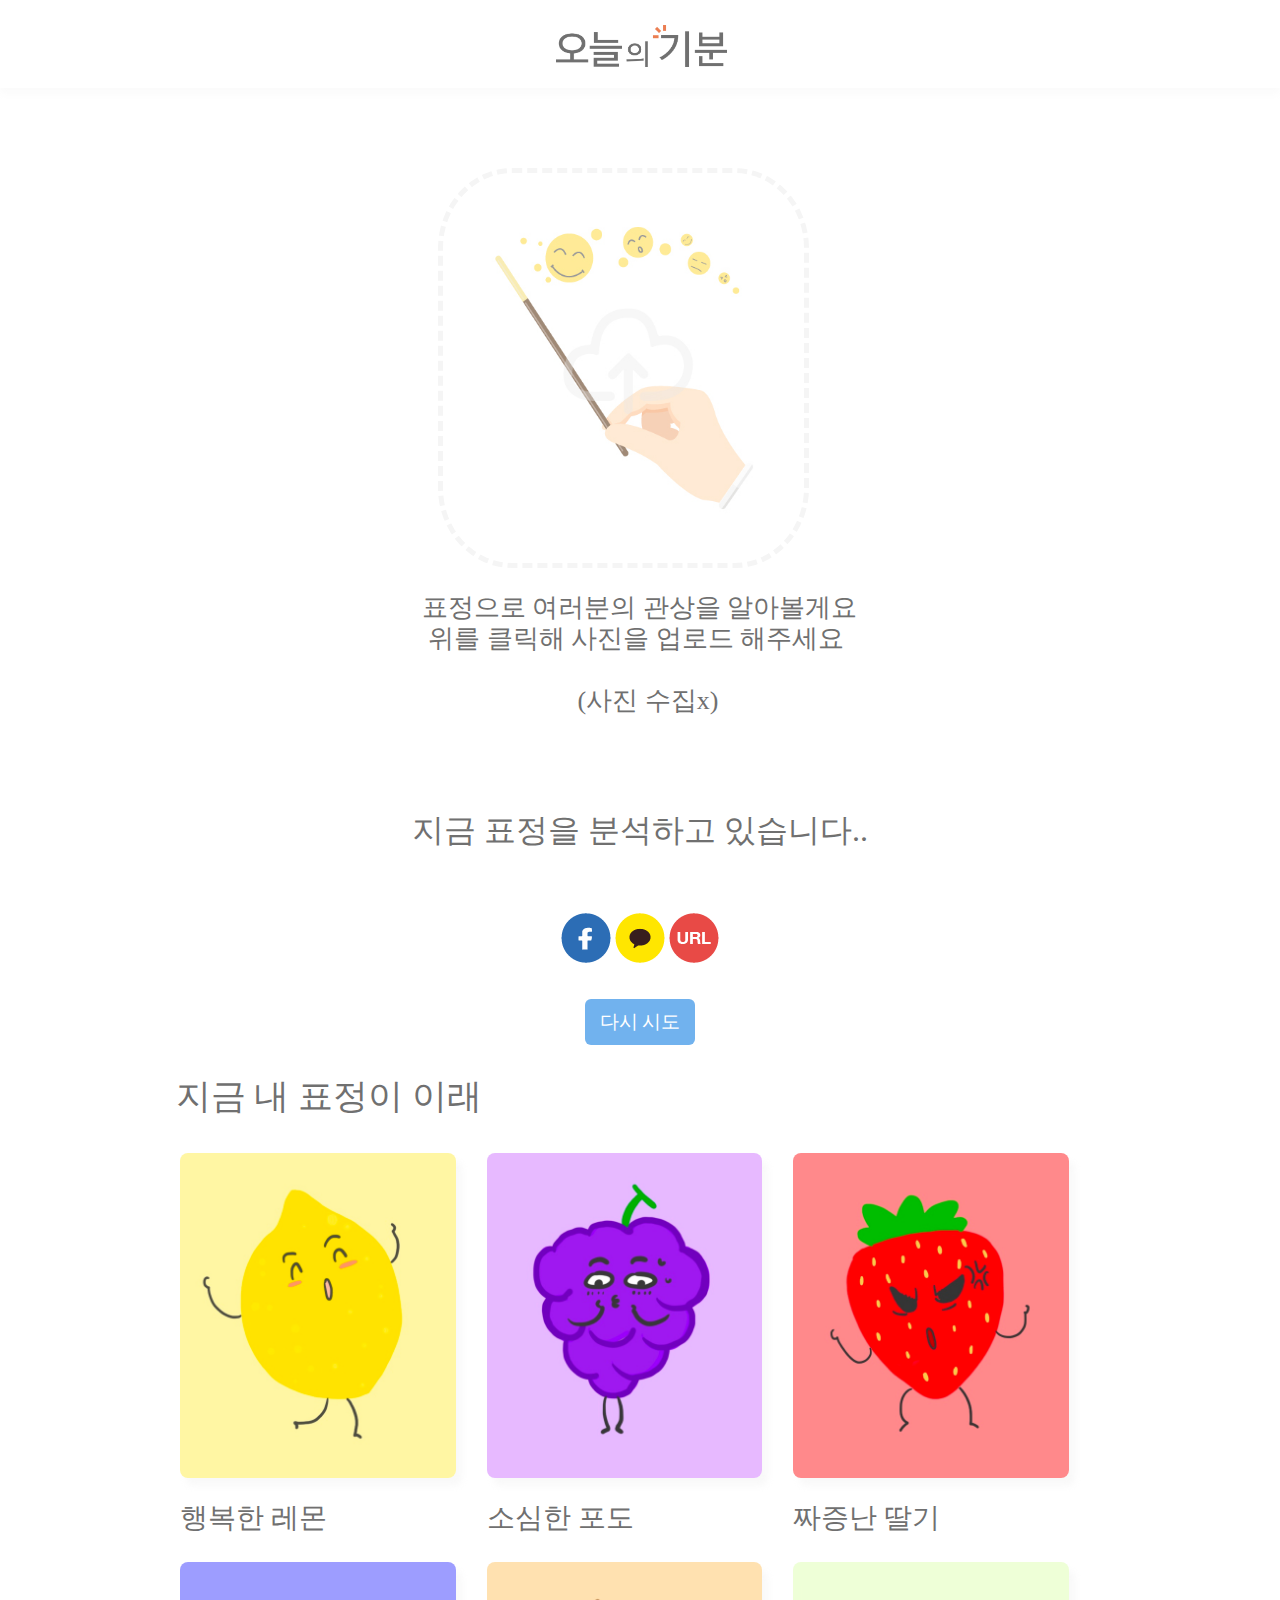
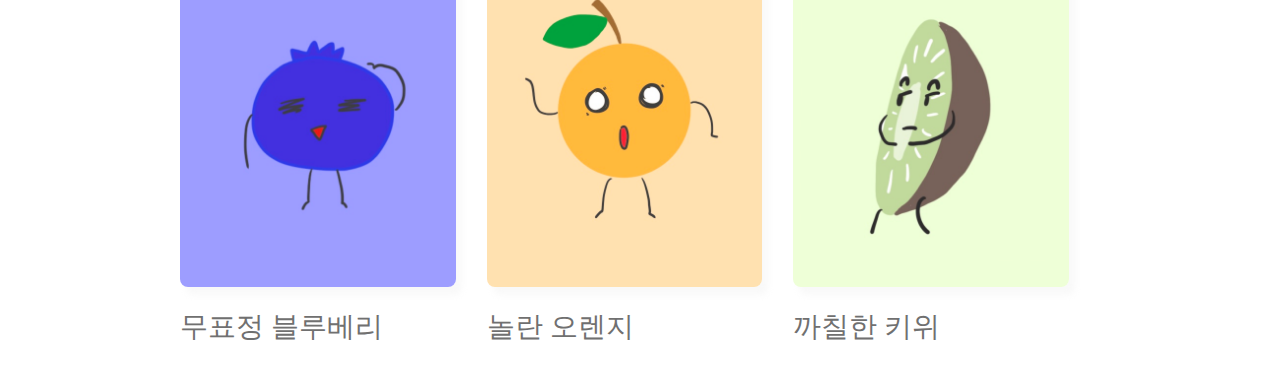
==== index.html @ 1798045b "google ads" ====
<!DOCTYPE html>
<html lang="en">
<head>
    <meta charset="UTF-8">
    <meta name="viewport" content="width=device-width, initial-scale=1.0, maximum-scale=1.0, user-scalable=no">
    <meta propery="og:type" content="website" />
    <meta property="og:title" content="표정으로 관상을 알아봐요!" />
    <meta property="og:description" content="남들에게 보여지는 나의 이미지가 궁금 하신가요? 오늘까지 무료로 테스트 할 수 있는 표정 테스트 " />
    <meta property="og:image" content="../static/img/lemon.jpg" />
    <meta property="og:url" content="https://elated-ritchie-809934.netlify.app/" />
    <meta property="og:site_name" content="표정 관상테스트" />
    <meta http-equiv="X-UA-Compatible" content="ie=edge" />
    <link rel="icon" href="../static/img/lemon.jpg" />
    <link rel="apple-touch-icon" href="../static/img/lemon.jpg" />
    <link rel="short icon" type="image/x-icon" href="../static/img/lemon.jpg" />
    <title>오늘의 기분</title>
    <link rel="stylesheet" href="../static/css/style.css">
    <script src="https://kit.fontawesome.com/f1def33959.js" crossorigin="anonymous"></script>
    <script src="//developers.kakao.com/sdk/js/kakao.min.js"></script>
    <script data-ad-client="ca-pub-9594488126161061" async src="https://pagead2.googlesyndication.com/pagead/js/adsbygoogle.js"></script>

</head>
<body>
    <header>
       <div class="inner">
           <div class="header-container">
            <div class="header-logo"><a href="/"><img src="../static/img/logo.png" alt="logo" class="logo"></a></div> 
    </header>

    <section>
        <div class="inner">
        <div class="face-upload">
            <div class="face-upload-wrap">
            <input id="input-image" type="file" onchange = "readURL(this)" accept="image/png, image/jpeg"/>
             <img class = "upload-hand-image" src="../static/img/hand.jpg" alt="image" onclick="document.querySelector('#input-image').click()">
             <div class="face-text">표정으로 여러분의 관상을 알아볼게요<br>&nbsp;위를 클릭해 사진을 업로드 해주세요 <br><br>&emsp;&emsp;&emsp;&emsp;&emsp;&emsp;(사진 수집x)</div>
            </div>
            <img id="face-image"class="blah" src="#" alt="">
        </div>
        <div id="loading">
            <span class="loading-message">지금 표정을 분석하고 있습니다..</span>
        </div>
        <div class="image-result">
        <div class="push-result"></div>
        <div id="label-container"></div>
        <div class="share-container">
        <a href="javascript:void(0);" id="share-facebook" ><img src="../static/img/facebook.png" alt="facebook"></a>
        <a href="javascript:void(0);" id="share-kakao"><img src="../static/img/kakao.png" alt="kakao"></a>
        <a href="javascript:void(0);" id="share-url"><img src="../static/img/url.png" alt="url"></a>
        </div>
        <div class="reload-btn">
        <button class="reload" onclick="location.replace('index.html')"> 다시 시도</button>
        </div>
        </div>
        </div>
    </section>
   
    <section>
        <div class="inner">
            <div class="content-container">
                <div class="content-title">지금 내 표정이 이래</div>
                <div class="content-list">
                    <ul class="emotion-list">
                        <li class="emotion-card">
                            <a href="../emotion_happy.html">
                            <div class="emotion-image"><img src="../static/img/lemon.jpg" alt="happy"></div>
                            <div class="emotion-desc">행복한 레몬</div>
                            </a>
                            <li class="emotion-card">
                                <a href="../emotion_timid.html">
                                <div class="emotion-image"><img src="../static/img/grape.jpg" alt=""></div>
                                <div class="emotion-desc">소심한 포도</div>
                                </a>
                            </li>
                            <li class="emotion-card">
                                <a href="../emotion_anger.html">
                                <div class="emotion-image"><img src="../static/img/strawberry.jpg" alt=""></div>
                                <div class="emotion-desc">짜증난 딸기</div>
                                </a>
                            </li>
                            <li class="emotion-card">
                                <a href="../emotion_sadness.html">
                                <div class="emotion-image"><img src="../static/img/blueberry.jpg" alt=""></div>
                                <div class="emotion-desc">무표정 블루베리</div>
                                </a>
                            </li>
                            <li class="emotion-card">
                                <a href="../emotion_surprise.html">
                                <div class="emotion-image"><img src="../static/img/orange.jpg" alt=""></div>
                                <div class="emotion-desc">놀란 오렌지</div>
                                </a>
                            </li>
                            <li class="emotion-card">
                                <a href="../emotion_disgust.html">
                                <div class="emotion-image"><img src="../static/img/kiwi.jpg" alt=""></div>
                                <div class="emotion-desc">까칠한 키위</div>
                                </a>
                            </li>
                        </li>
                    </ul>
                </div>
            </div>
        </div>
    </section>

    <script src="https://code.jquery.com/jquery-3.5.1.slim.min.js" integrity="sha256-4+XzXVhsDmqanXGHaHvgh1gMQKX40OUvDEBTu8JcmNs=" crossorigin="anonymous"></script>
    <script>
        $('#loading').hide();
        $('.image-result').hide();
        function readURL(input) {
            if (input.files && input.files[0]) {
            let reader = new FileReader();
            reader.onload = function (e) {
            $('.face-upload-wrap').hide();
            $('.blah').attr('src', e.target.result);
            $('#loading').show();
            console.log(input.files[0])
            };
            reader.readAsDataURL(input.files[0]);
            init().then(function() {
                predict(); 
                $('#loading').hide();
                $('.image-result').show();
            });
            }
            }

    </script>
    <script>
    Kakao.init('bf0f1e48c0bc08ac27bffb8adca92d11'); 

    const shareKakao = document.querySelector('#share-kakao');

    shareKakao.addEventListener('click',function(e) {
        e.preventDefault();

        Kakao.Link.sendCustom({
            templateId: 49196
        });
    });
    
    const shareFacebook = document.querySelector('#share-facebook');

    shareFacebook.addEventListener('click',function() {
        window.open('http://www.facebook.com/sharer.php?u=https://elated-ritchie-809934.netlify.app/');
    });
 
    const shareUrl = document.querySelector('#share-url');


    shareUrl.addEventListener('click', function() {
        let url ="https://elated-ritchie-809934.netlify.app/";
        let textarea = document.createElement("textarea");
        document.body.appendChild(textarea);
        textarea.value = url;
        textarea.select();
        document.execCommand("copy");
        document.body.removeChild(textarea);
        alert("주소가 복사 되었습니다")
    
    });
    
  </script>
    <script src="https://cdn.jsdelivr.net/npm/@tensorflow/tfjs@1.3.1/dist/tf.min.js"></script>
    <script src="https://cdn.jsdelivr.net/npm/@teachablemachine/image@0.8/dist/teachablemachine-image.min.js"></script>
    <script src="../js/emotion.js"></script>
</body>
</html>
---- static/css/style.css ----
@font-face {
    font-family: 'InfinitySans-RegularA1';
    src: url('https://cdn.jsdelivr.net/gh/projectnoonnu/noonfonts_20-04@2.1/InfinitySans-RegularA1.woff') format('woff');
    font-weight: normal;
    font-style: normal;
}

@font-face {
    font-family: 'InfinitySans-BoldA1';
    src: url('https://cdn.jsdelivr.net/gh/projectnoonnu/noonfonts_20-04@2.1/InfinitySans-BoldA1.woff') format('woff');
    font-weight: normal;
    font-style: normal;
}

* {box-sizing: border-box;}
body {margin: 0 auto; font-family: AppleSDGothicNeo;}
a {all:unset;}
a:link {text-decoration: none;}
a:active {text-decoration: none;}
a:visited {text-decoration: none; color: #707070;}
a:hover{text-decoration: none; cursor: pointer;}
ul {margin: 0; padding: 0;}
li{list-style: none;}
button:hover{cursor: pointer;}
section{position: relative;}

header {
    width: 100%;
    height: 88px;
    margin: 0;
    box-shadow: 0 6px 6px 0 rgba(230, 230, 230, 0.16);
    
}

.inner {
    width: 100%;
    height: 100%;
    margin: 0 auto;
    overflow: hidden;

}

nav {
    display: flex;

}

.burger {
    display: none;
    cursor: pointer;
    width: 100%;

}

.burger div {
    width: 50px;
    height: 3px;
    background-color: rgb(192, 192, 192);
    margin: 0px 0px 10px 0px;
    top: 3.5rem;
    left: 1rem;
    position: relative;
    transition: all 0.3s ease;
  }

.header-container {
    width: 100%;
    height: 100%; 
    margin: 0;
    display: flex;
    
}
.header-logo {margin: 25px 0 21px 43%;}

.logo {
  width: 171px;
  height: 42px;
}

.header-list {width: 100%;}

.header-list ul {
    width: 21%;
    height: 100%;
    margin:42px 0 29px 21.8%;
    display: flex;
    justify-content: space-between;
    position: absolute;
}



section {width: 100%;}

.face-upload {
    margin-top: 2px;
    width: 100%;
    height: 77vh;
    position: relative;
    margin: 0 auto;
    overflow: hidden;
}
.face-image{transition: 0.2s;}

.face-image:hover {transform:scale(1.02) translate(0, -5px);}

.blah {
    position: relative;
    left: 23.5%;
    top:10%
}

.upload-hand-image {
    width: 100%;
    
}



#face-image {
    width: 50%;
}

.face-text {
    font-family: 'InfinitySans-RegularA1';
    font-size: 26px;
    font-weight: normal;
    font-stretch: normal;
    font-style: normal;
    line-height: 1.19;
    letter-spacing: normal;
    color: #707070;
    position: absolute;
    bottom: 4rem;
    left:24rem;

}   
.upload-hand-image {
    width: 371px;
    height: 400px;
    top:80px;
    left:400px;
    position: absolute;
    cursor: pointer;
    border: 5px dashed rgb(245, 245, 245);
    border-radius: 20%;
    padding: 3rem;

}





#input-image {
    position: absolute;
     width: 1px; 
     height: 1px; 
     padding: 0; 
     margin: -1px; 
     overflow: hidden; 
     clip:rect(0,0,0,0); 
     border: 0;
    
}

.share-container {
    width: 100%;
    text-align: center;
    margin: 2rem auto;
}

.image-result {
    position: relative;
    width: 70%;
    margin: 0 auto;

}

#label-container > div {
    display: flex;
    
}

#loading {
    margin-top: 30px;
    text-align: center;
}

.loading-message {
        font-family: 'InfinitySans-RegularA1';
        font-size: 2rem;
        font-weight: normal;
        font-stretch: normal;
        font-style: normal;
        line-height: 1.19;
        letter-spacing: normal;
        color: #707070;
        position: relative;
}
.content-container {width: 100%; margin-top: 30px;}




.content-title {
    width: 100%;
    height: 43px;
    font-family: 'InfinitySans-BoldA1';
    font-size: 35px;
    font-weight: normal;
    font-stretch: normal;
    font-style: normal;
    line-height: 1.23;
    letter-spacing: normal;
    text-align: left;
    color: #707070;
    margin-left: 138px;
      }

.content-list {
    margin-top: 35px;
    width: 100%;
    position: relative;
   
}

.emotion-list {
    display: flex;
    justify-content: center;
    align-content: flex-start;
    flex-direction: row;
    flex-wrap: wrap;
}

.emotion-card {margin: 0 31px 28px 0; transition: 0.4s;}

.emotion-card:hover {
        transform: translate(-2px, -2px);
        box-shadow: 0 8px 8px 0 rgba(250, 230, 230, 0.16);
}


.emotion-image > img {
    max-width: 278px;
    height: auto;
    border-radius: 8px;
    box-shadow: 6px 8px 6px 0 rgba(216, 216, 216, 0.16);
}

.emotion-desc {
    width: 100%;
    height: 33px;
    font-family: 'InfinitySans-RegularA1';
    font-size: 28px;
    font-weight: normal;
    font-stretch: normal;
    font-style: normal;
    line-height: 1.18;
    letter-spacing: normal;
    text-align: left;
    color: #707070;
    margin-top: 19px;
}



.margin-top {
    margin-top: 2rem;
}

.title-container {
    width: 100%;
    height: 100%;
    position: relative;
    margin-top: 68px;
}


.emotion-content-image {
    width: 100%;
    margin: 2rem auto;
    text-align: center;
}

.emotion-content-image > img {
    width: 100%;
    margin: 0 auto;
    max-width: 427px;
    height: auto;
    border-radius: 2rem;
}

.emotion-container {
    width: 100%;
    margin: 0 auto
}

.emotion-title {
  width: 100%;
  height: 100%;
  font-family: 'InfinitySans-BoldA1';
  font-size: 40px;
  font-weight: normal;
  font-stretch: normal;
  font-style: normal;
  line-height: 1.23;
  letter-spacing: normal;
  text-align: center;
  color: #1f0808;
}


.emotion-image > img {
    max-width: 587px;
    max-height: 325px;

}


.emotion-hash {
  width: 100%;
  height: 24px;
  font-family: 'InfinitySans-RegularA1';
  font-size: 1.5rem;
  font-weight: normal;
  font-stretch: normal;
  font-style: normal;
  line-height: 1.2;
  letter-spacing: normal;
  text-align: center;
  color: #3b3232;
}

.emotion-content {
  width: 70%;
  font-family: 'InfinitySans-RegularA1';
  font-size: 1.3rem;
  font-weight: normal;
  font-stretch: normal;
  font-style: normal;
  line-height: 1.2;
  letter-spacing: normal;
  text-align: center;
  color: #a5a5a5;
  margin:2rem auto;
}

.next, .prev {
    border: none;
    background-color: #fff;
    
}

.calender-container {
    margin-top: 10%;
    height: 100%;
    border-radius: 10px;
    padding: 10px;

    
}



.feeling-container {
    margin-top: 3rem;
}

.feeling-title {
    font-family: 'InfinitySans-BoldA1';
    font-weight: normal;
    font-size: 1.3rem;
    margin-bottom: 0.5rem;
    color:#585858;
}

.push-result {
    width: 100%;
    margin-top: 2rem;
}

.push-result > :nth-child(1) {
    width: 100%;
    text-align: center;
    font-family: 'InfinitySans-BoldA1';
    font-size: 2rem;
    font-weight: normal;
}

.push-result > :nth-child(2) {
    width: 100%;
    text-align: center;
    margin-top: 0.5rem;
    font-family: 'InfinitySans-RegularA1';
    font-size: 1.2rem;
    font-weight: normal;
    color: rgb(167, 167, 167);
}

.push-result > :nth-child(3) {
    width: 60%;
    margin: 0 auto;
    text-align: center;
    margin-top: 1rem;
    font-family: 'InfinitySans-RegularA1';
    font-size: 0.9rem;
    font-weight: normal;
    color: rgb(71, 71, 71);
}




#label-container {
    width: 100%;
    margin: 2rem;
    overflow: hidden;
}

.bar-container {
    height: 2.7rem;
}

.feeling-label {
    margin-top: 0.5rem;
    font-family: 'InfinitySans-BoldA1';
    font-size: 1.05rem;
    font-weight: normal;
   
   
}

.feel-list {
    margin-top: 1rem;
    position: relative;
    width: 80%;
    left: 5rem;
    margin: 0 auto;
    
}
.기쁨-bar {
  position: absolute;
  top: 0;
  left: 0;
  height: 2rem;
  border-radius: 5px;
  background-color: #FAFF5C;
}

.까칠-bar {
    position: absolute;
    top: 0;
    left: 0;
    height: 2rem;
    border-radius: 5px;
    background-color: #99FF85;
  }

  .놀람-bar {
    position: absolute;
    top: 0;
    left: 0;
    height: 2rem;
    border-radius: 3px;
    background-color: #FF99FF;
  }

  .분노-bar {
    position: absolute;
    top: 0;
    left: 0;
    height: 2rem;
    border-radius: 3px;
    background-color: #FF7070;
  }

  .소심-bar {
    position: absolute;
    top: 0;
    left: 0;
    height: 2rem;
    border-radius: 3px;
    background-color: #9785FF;
  }

  .슬픔-bar {
    position: absolute;
    top: 0;
    left: 0;
    height: 2rem;
    border-radius: 3px;
    background-color: #5C9AFF;
  }


.기쁨-box {
    position: absolute;
    top: 0;
    left: 3rem;
    height: 2rem;
    border-radius: 5px;
    width: 60%;
    background-color:#fdffb6
}

.까칠-box {
    position: absolute;
    top: 0;
    left: 3rem;
    height: 2rem;
    border-radius: 5px;
    width: 60%;
    background-color:#caffbf
}

.놀람-box {
    position: absolute;
    top: 0;
    left: 3rem;
    height: 2rem;
    border-radius: 5px;
    width: 60%;
    background-color:#ffc6ff
}

.분노-box {
    position: absolute;
    top: 0;
    left: 3rem;
    height: 2rem;
    border-radius: 5px;
    width: 60%;
    background-color:#ffadad
}

.소심-box {
    position: absolute;
    top: 0;
    left: 3rem;
    height: 2rem;
    border-radius: 5px;
    width: 60%;
    background-color:#bdb2ff
}

.슬픔-box {
    position: absolute;
    top: 0;
    left: 3rem;
    height: 2rem;
    border-radius: 5px;
    width: 60%;
    background-color:#a0c4ff
}

.percent-text {
    margin: 0;
    position: relative;
    top: 0.5rem;
    left: 0.25rem;
    font-family: 'InfinitySans-BoldA1';
    font-size: 1rem;
    font-weight:normal;
    color: rgb(41, 41, 41);
    

}

.reload-btn {
    width: 100%;
    display: flex;
    justify-content: center;
}

.reload {
    background-color: #71b2ee;
    padding:10px 15px;
    border-radius: 6px;
    border:none;
    font-family: 'InfinitySans-BoldA1';
    font-size: 1.2rem;
    font-weight: normal;
    color: rgb(255, 255, 255);

    
}

@media only screen and (min-width: 1205px) {
    .inner {
        width: 1205px;
    }
    .info-container{
        width: 427px;
    }
}

@media only screen and (max-width: 1205px) {
    .info-container{
        width: 427px;
    }
}


  @media only screen and (max-width: 980px) {
    .header-list ul {
        width: 21%;
        height: 100%;
        margin:42px 100px 29px 15%;
        display: flex;
        justify-content: space-between;
        position: absolute;
    }
    .info-container{
        width: 427px;
    }
  }
  @media only screen and (max-width: 480px) {
    body {overflow-x: hidden;}

    header {
        width: 100%;
        height: auto;
        margin: 0;
    }

    
    
    ul {
        display: none;
    }

    .header-container {
        width: 100%;
        height: auto;
        margin: 0;
        display: flex;
        
    }

    .header-logo {margin: 1em 0 1em 33.5%;}


    .logo {
        width: 8rem;
        height: auto;
      }


    .face-upload {
        width: 100%;
        height: auto;
        position: relative;
        margin: 0 auto;
    
    }

    .face-upload-wrap {
        position: relative;
        height: 100%;
 
    }

    .upload-hand-image {
        position: relative;
        width: 17rem;
        border: 4px dashed rgb(245, 245, 245);
        border-radius: 20%;
        padding: 1rem;
        height: auto;
        left: 15%;
        top: 2rem;
    }

    .face-text {
        font-size: 1.1rem;
        font-weight: normal;
        font-stretch: normal;
        font-style: normal;
        line-height: 1.19;
        letter-spacing: normal;
        color: #707070;
        position: relative;
        width: 100%;
        margin-top: 7rem;
        left: 14%;
        
    
    }   

    #loading {
        margin-top: 0;
    }

    .loading-message {
        font-size: 1.2rem;
    }

    .push-result > :nth-child(1) {
        font-size: 2rem;
    }

    .push-result > :nth-child(2) {
        font-size: 1.5rem;
    }

    .push-result > :nth-child(3) {
        font-size: 0.9rem;
        width: 90%;
    }

    

    .feeling-label {
        font-size: 1.1rem;
    }

    .feel-list {
        position: relative;
        width: 100%;
        height: auto;
        left: 8%;
        margin: 0 auto;

    }
    .reload-btn {
        margin-top: 1rem;
    }
    .image-result {
        width: 90%;
        height: auto;

    }

    .content-container {
        width: 100%; 
        height: auto;
        position: relative;
        
    }


    .content-title {
        width: 100%;
        height: 43px;
        font-size: 1.5rem;
        font-stretch: normal;
        font-style: normal;
        line-height: 1.23;
        letter-spacing: normal;
        text-align: left;
        color: #707070;
        margin-left: 7%;

        }

    #label-container {
        margin: 1rem 0 0 0;
        width: 100%;
        height: auto;
        

    }
        .기쁨-bar {
            height: 2rem;
          }
          
          .까칠-bar {
              height: 2rem;
            }
          
            .놀람-bar {
              height: 2rem;

            }
          
            .분노-bar {
              height: 2rem;
            }
          
            .소심-bar {
              height: 2rem;
            }
          
            .슬픔-bar {
              height: 2rem;
            }
          
          
          .기쁨-box {
              height: 2rem;
          }
          
          .까칠-box {
              height: 2rem;
          }
          
          .놀람-box {
              height: 2rem;
          }
          
          .분노-box {
              height: 2rem;
          }
          
          .소심-box {
              height: 2rem;
          }
          
          .슬픔-box {
              height: 2rem;
          }    
    
        .content-list {
            margin-left: 0.5rem;
            margin-top: 0;
            width: 100%;
            height: auto;
            position: relative;
           
        }    

        .emotion-card {margin:0 1rem 0 0; transition: 0.4s;}
        

        .emotion-image > img {
            max-width: 10rem;
            height: auto;
            border-radius: 8px;
            box-shadow: 6px 8px 6px 0 rgba(216, 216, 216, 0.16);
        }

        .emotion-desc {
            width: 100%;
            height: auto;
            font-size: 1.1rem;
            font-stretch: normal;
            font-style: normal;
            line-height: 1.18;
            letter-spacing: normal;
            text-align: left;
            color: #707070;
            margin-top: 0;
            margin-bottom: 1rem;
        }
        
        #backtotop {
            display: none;
        }
         

        .header-list > ul {
            margin: 0;
            position: absolute;
            top: 4rem;
            height: 100%;
            background-color: #fff;
            box-shadow :0px 10px 10px 0px #f0f0f0;
            width: 100%;
            display: flex;
            justify-content: flex-start;
            flex-direction: column;
            z-index: 2;
            
        }


        .nav-links {
            position:absolute;
            transform: translateX(100%);

        }

        .nav-links li {
            opacity: 0;
            margin-top: 2rem;
          }

        .nav-links li a {
            font-size: 1.1rem;
            margin-bottom: 2rem;
            
        }

        .nav-links li a:after {
            content: "";
            display: block;
            width: 5rem;
            border-bottom: 1px solid #a09f9f;
            margin: 3px 0px;
        }
        
        .burger {
            display: block;
            width: 100%;
            margin: 8px 3rem 0 30%;

          }

        .burger div {
            width: 25px;
            height: 3px;
            background-color: rgb(192, 192, 192);
            margin: 0px 0px 5px 0px;
            top: 1rem;
            position: relative; 
            transition: all 0.3s ease;
          }
        
        .nav-active {
            transform: translateX(0%);
          }

          @keyframes navLinkFade {
            from {
              opacity: 0;
              transform: translateX(5px);
            }
            to {
              opacity: 1;
              transform: translateX(0);
            }
          }



/*calender*/
 
 .calender-container {
     margin-top: 2rem;
     width: 95%;
     margin: 0 auto;
 }


 .date-day {
    width: 20rem;
    height: auto;
 }
 .cdr-date {
     font-size: 7rem;
 }
.cdr-day {
    font-size: 2rem;
}
.feeling-title {
    font-size: 2rem;
}
.feeling-container {
    margin-top: 1rem;
}
.input-box {
    width: 90%;
    height: auto;
    padding: 5px;
    font-size: 1.5rem;
    
}
.calender-box {
    width: 100%;
    height: 30rem;
    margin: 0 auto;
   
}
.input-data {
    font-size: 1.5rem;
    padding: 5px;
    border-radius: 5px;
    margin-top: 1rem;
    
}
.feeling-input, .calender-box {
    margin-top: 1rem;
}

.cdr-year, .cdr-month, .cdr-btn {
    font-size: 1.5rem;
}
.cdr-table > thead,.day {
    font-size: 1.5rem;
}
.cdr-table {
    margin-top: 1rem;
}

/*register, login*/

.info-container {
    width: 90%;
    margin: 0 auto;
}


.btn-style {
    width: 26.8rem;
}
.button-session{
    height: 100%;
    width: 30%;
}

.register-title, .login-title {
    font-size: 2.5rem;
}

.info-title {
    font-size: 1.5rem;
    font-weight: 500;
}

.id, .pw, .pwre {
    width: 100%;
    font-size: 1.3rem;
    height:3.2rem;
    border-radius: 6px;
    font-weight: 200;
    border: solid 1.5px #bebebe;
    background-color: #ffffff;
  }

  .button-session {
      width: 100%;
      margin-top: 2rem;
  }
  .btn-style {
      width: 100%;
      height: 4.3rem;
      font-size: 1.45rem;
      margin-top: 0;
  }
  
  .sele {
      width: 100%;
      margin: 0 auto;
      font-size: 0.6rem;
  }

  .or-line-stoke {
      display:none;
      
  }

  /*emotion*/

  .emotion-title {
      font-size:2.5rem;
      color:rgb(66, 66, 66)
  }
  .emotion-content-image > img {
      width: 100%;
      height: auto;
      margin-top: 1rem;
      border-radius: 2rem;
  }

  .emotion-hash {
      width: 100%;
      font-size: 1.5rem;
      position: relative;
      margin: 1rem auto;
  }

  .emotion-content {
      width: 100%;
      font-size: 1.1rem;
      position: relative;
      margin-top: 3rem;
  }
 
  .emotion-container {
    margin-top: 3rem;
    width: 80%;
    margin: 0 auto
}

}
.toggle .line1 {
    transform: rotate(-45deg) translate(-5px, 6px);
  }
  
  .toggle .line2 {
    opacity: 0;
  }
  
  .toggle .line3 {
    transform: rotate(45deg) translate(-5px, -6px);
  }



#backtotop {
    width: 40px;
    height: 40px;
    right: 30px;
    bottom: 30px;
    position: fixed;
    transition-property: opacity, visibility;
    transition-duration: 0.5s, 0.5s;
    opacity: 0;
    visibility: hidden;
    z-index: 999;
    color: #fff;
    
}

#backtotop::after {
    content: "\f077";
    font-family: FontAwesome;
    font-size: 1.5rem;
    line-height: 40px;
    color: #D4D1CF;
}

#backtotop.show {
    opacity: 1;
    visibility: visible;
    
}

#backtotop.show:hover {
    cursor: pointer;
    transition: 0.4s;
    transform: translate(0,-3px);
}
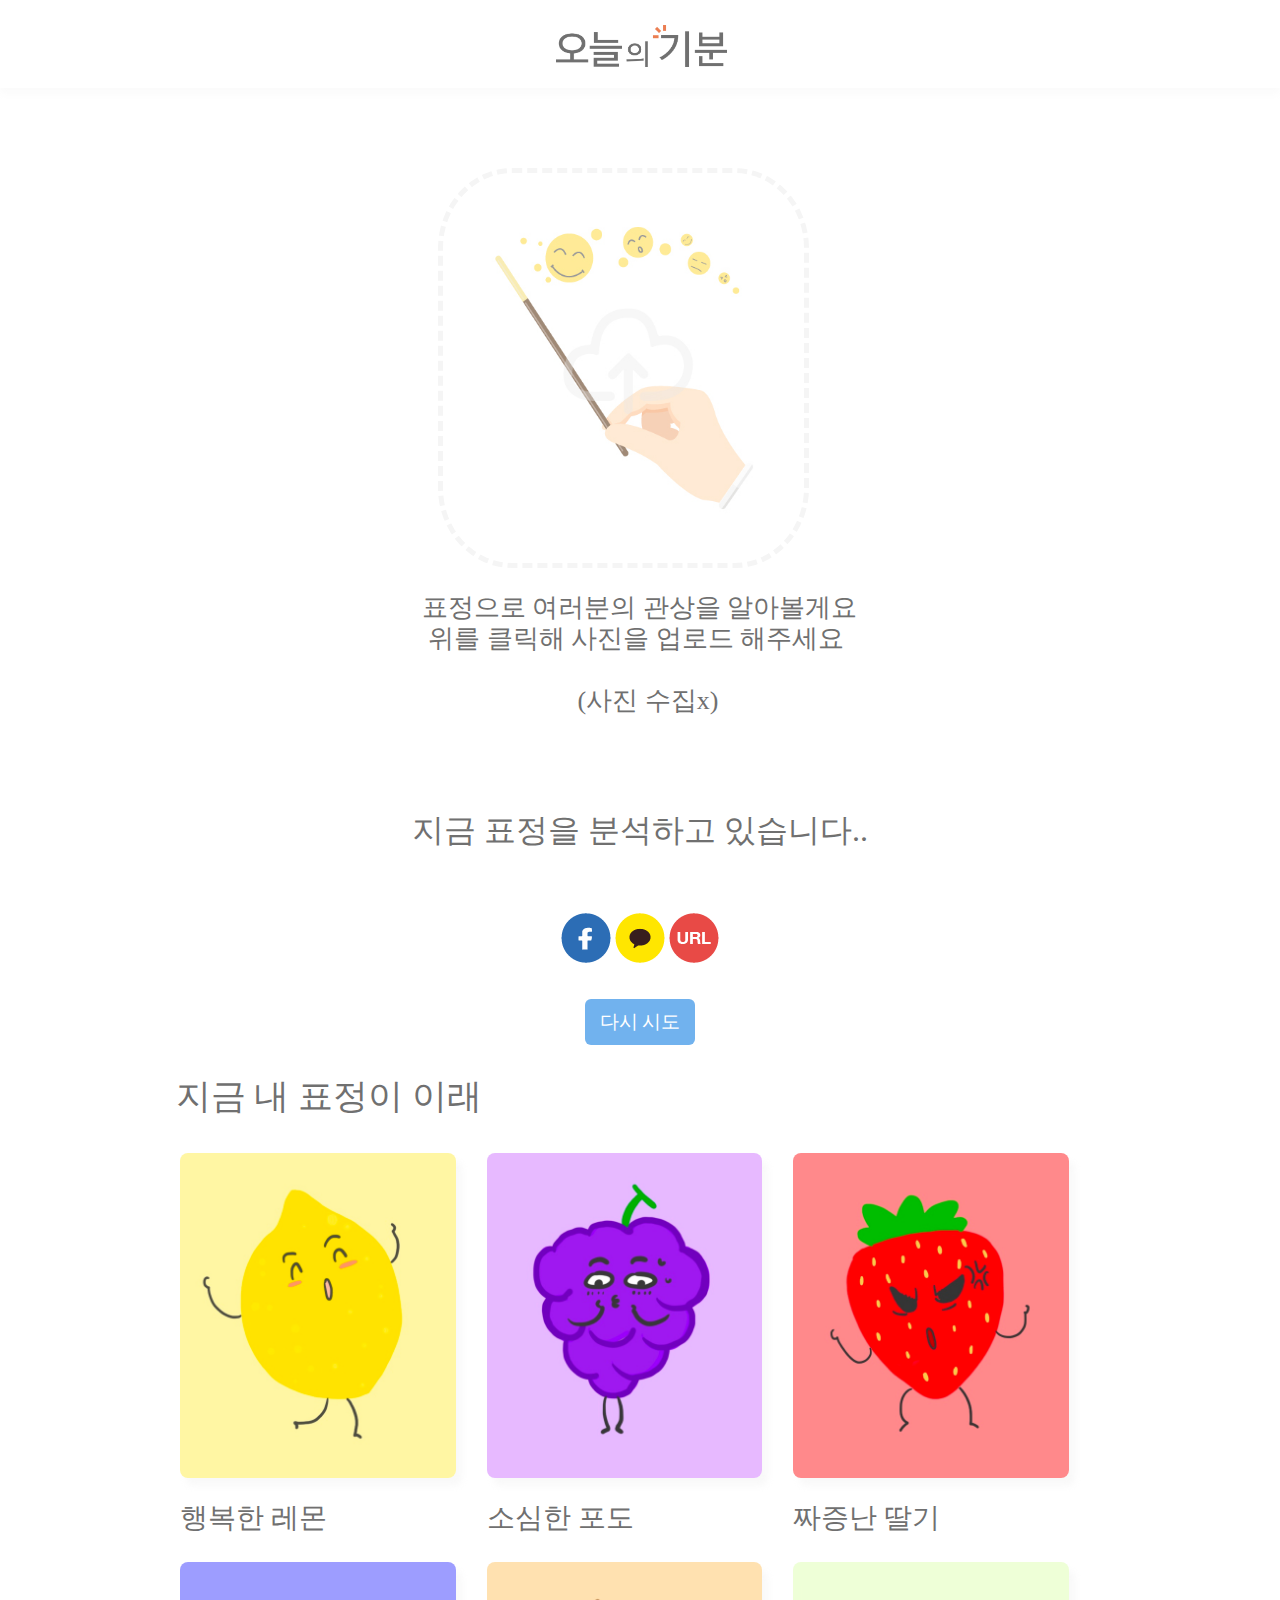
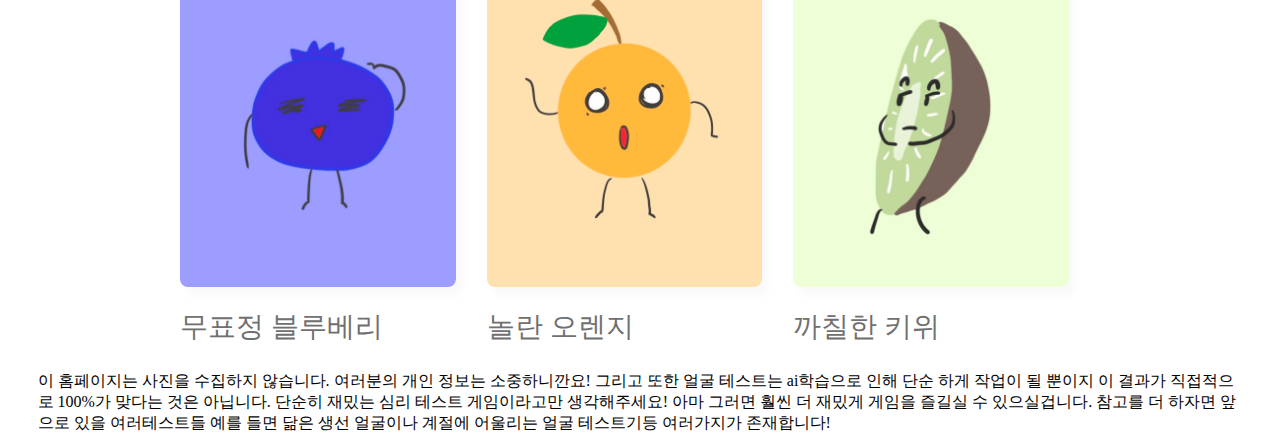
==== commit 9d746e18: "text" ====
--- a/index.html
+++ b/index.html
@@ -18,6 +18,7 @@
     <script src="https://kit.fontawesome.com/f1def33959.js" crossorigin="anonymous"></script>
     <script src="//developers.kakao.com/sdk/js/kakao.min.js"></script>
     <script data-ad-client="ca-pub-9594488126161061" async src="https://pagead2.googlesyndication.com/pagead/js/adsbygoogle.js"></script>
+    <script src="https://ads-partners.coupang.com/g.js"></script>
 
 </head>
 <body>
@@ -54,7 +55,11 @@
         </div>
         </div>
     </section>
-   
+   <section class="inner ads">
+    <script>
+        new PartnersCoupang.G({"id":454222,"template":"carousel","trackingCode":"AF2711028","width":"280","height":"200"});
+    </script>
+   </section>
     <section>
         <div class="inner">
             <div class="content-container">
@@ -101,6 +106,14 @@
                 </div>
             </div>
         </div>
+    </section>
+    <section>
+        <div class="inner">이 홈페이지는 사진을 수집하지 않습니다. 여러분의 개인 
+            정보는 소중하니깐요! 그리고 또한 얼굴 테스트는 ai학습으로 인해 단순
+            하게 작업이 될 뿐이지 이 결과가 직접적으로 100%가 맞다는 것은 아닙니다.
+             단순히 재밌는 심리 테스트 게임이라고만 생각해주세요! 아마 그러면 훨씬 
+             더 재밌게 게임을 즐길실 수 있으실겁니다. 참고를 더 하자면 앞으로 있을 여러테스트들
+            예를 들면 닮은 생선 얼굴이나 계절에 어울리는 얼굴 테스트기등 여러가지가 존재합니다!</div>
     </section>
 
     <script src="https://code.jquery.com/jquery-3.5.1.slim.min.js" integrity="sha256-4+XzXVhsDmqanXGHaHvgh1gMQKX40OUvDEBTu8JcmNs=" crossorigin="anonymous"></script>
--- a/static/css/style.css
+++ b/static/css/style.css
@@ -26,6 +26,7 @@
 button:hover{cursor: pointer;}
 section{position: relative;}
 
+
 header {
     width: 100%;
     height: 88px;
@@ -40,6 +41,11 @@
     margin: 0 auto;
     overflow: hidden;
 
+}
+
+.ads {
+    width: 100%;
+    text-align: center;
 }
 
 nav {
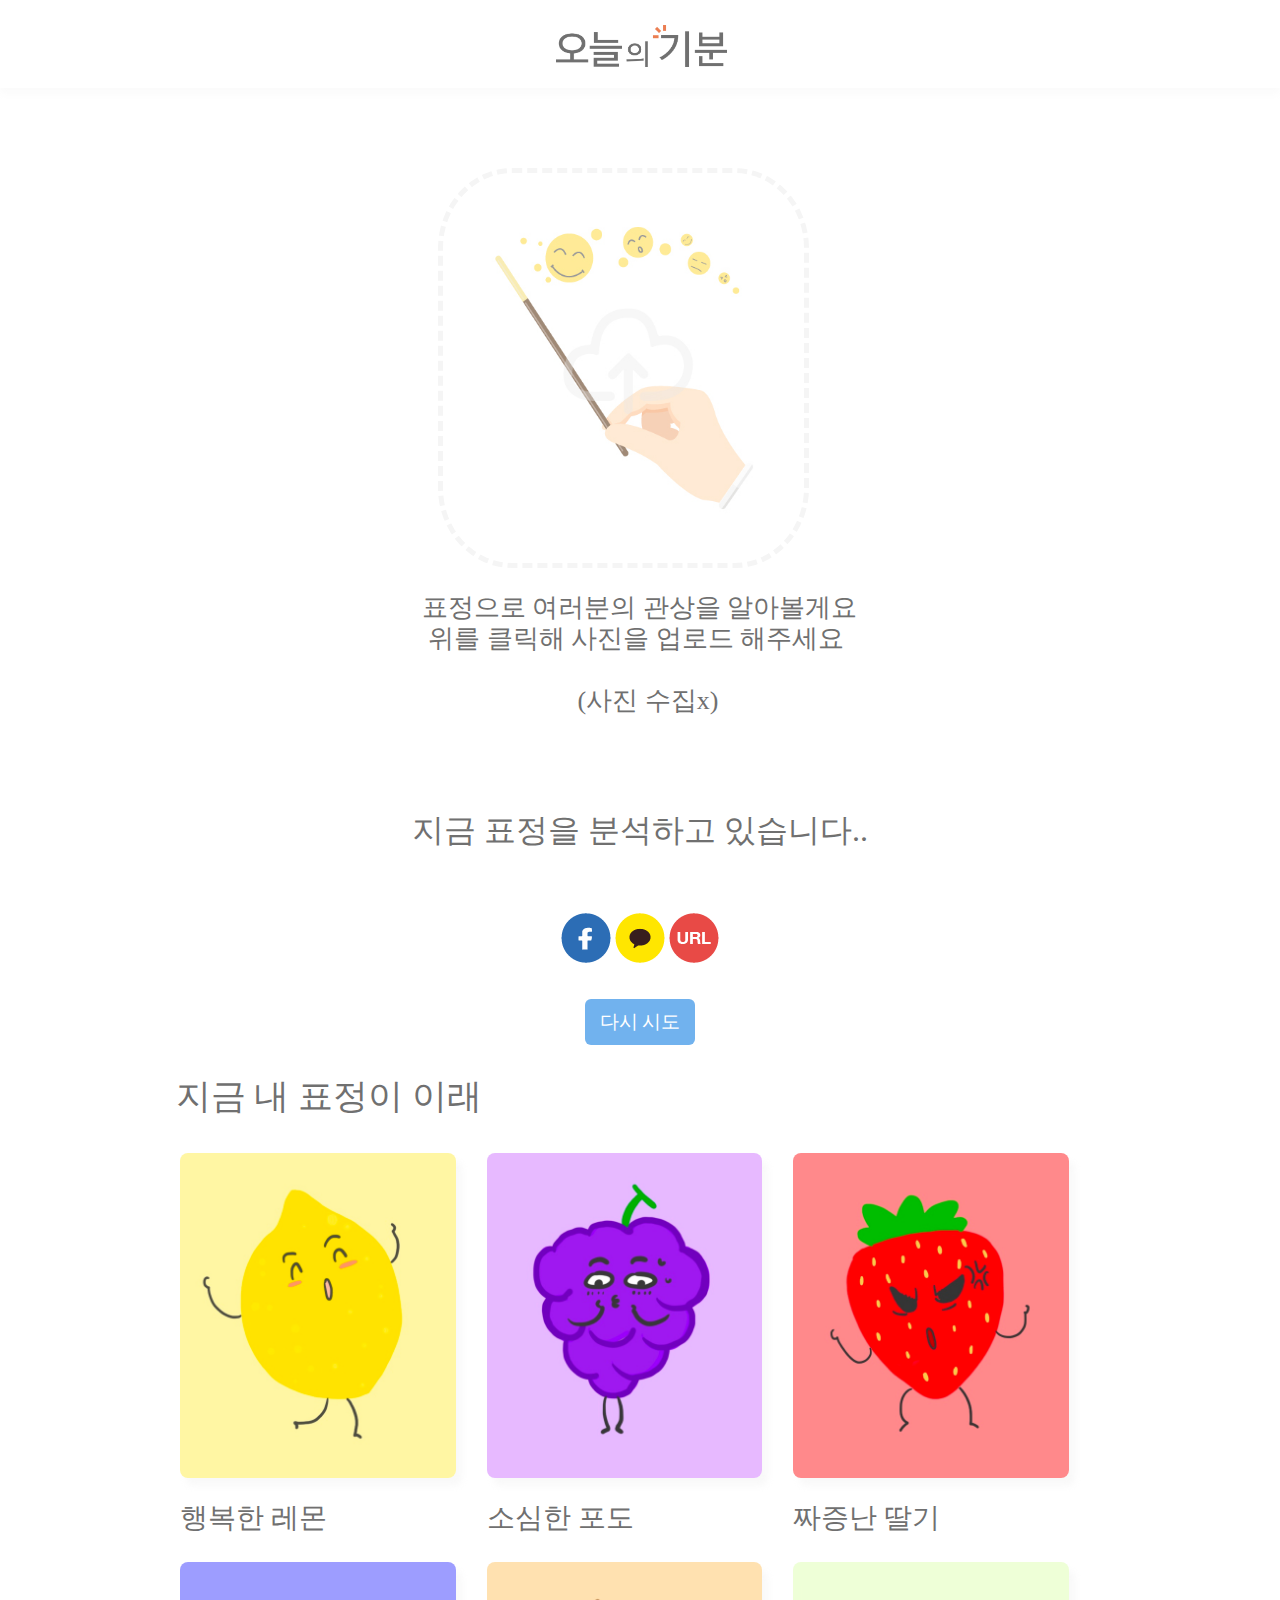
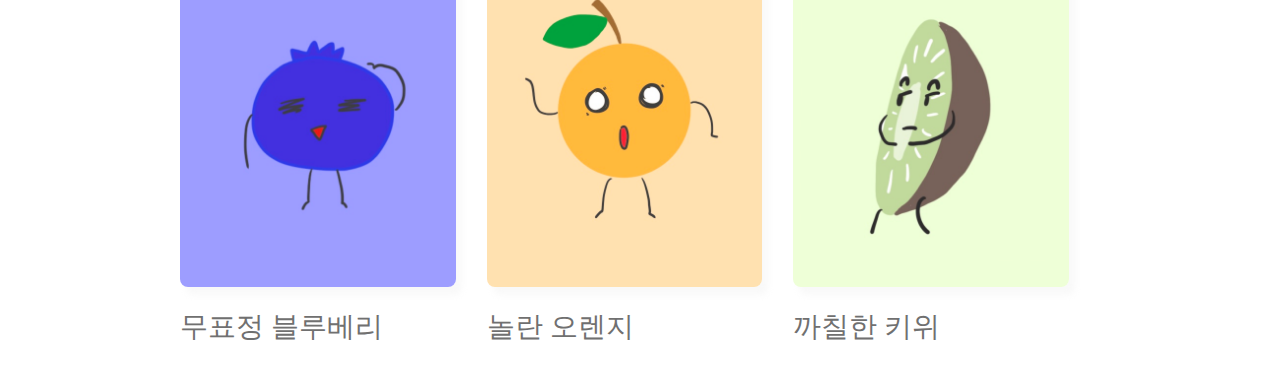
==== commit 3f390d72: "ad" ====
--- a/index.html
+++ b/index.html
@@ -19,7 +19,7 @@
     <script src="//developers.kakao.com/sdk/js/kakao.min.js"></script>
     <script data-ad-client="ca-pub-9594488126161061" async src="https://pagead2.googlesyndication.com/pagead/js/adsbygoogle.js"></script>
     <script src="https://ads-partners.coupang.com/g.js"></script>
-
+    <meta name="google-site-verification" content="d09FSRKovgcN0aAuSEauOJoinfw4SFYGWG4FFCZR-to" />
 </head>
 <body>
     <header>
@@ -56,9 +56,10 @@
         </div>
     </section>
    <section class="inner ads">
-    <script>
-        new PartnersCoupang.G({"id":454222,"template":"carousel","trackingCode":"AF2711028","width":"280","height":"200"});
-    </script>
+    <ins class="kakao_ad_area" style="display:none;" 
+ data-ad-unit    = "DAN-yjHPIySavXSYHtew" 
+ data-ad-width   = "320" 
+ data-ad-height  = "100"></ins> 
    </section>
     <section>
         <div class="inner">
@@ -107,15 +108,12 @@
             </div>
         </div>
     </section>
-    <section>
-        <div class="inner">이 홈페이지는 사진을 수집하지 않습니다. 여러분의 개인 
-            정보는 소중하니깐요! 그리고 또한 얼굴 테스트는 ai학습으로 인해 단순
-            하게 작업이 될 뿐이지 이 결과가 직접적으로 100%가 맞다는 것은 아닙니다.
-             단순히 재밌는 심리 테스트 게임이라고만 생각해주세요! 아마 그러면 훨씬 
-             더 재밌게 게임을 즐길실 수 있으실겁니다. 참고를 더 하자면 앞으로 있을 여러테스트들
-            예를 들면 닮은 생선 얼굴이나 계절에 어울리는 얼굴 테스트기등 여러가지가 존재합니다!</div>
+    <section class="inner ads">
+        <script>
+            new PartnersCoupang.G({"id":454222,"template":"carousel","trackingCode":"AF2711028","width":"280","height":"200"});
+        </script>
     </section>
-
+    <script type="text/javascript" src="//t1.daumcdn.net/kas/static/ba.min.js" async></script>
     <script src="https://code.jquery.com/jquery-3.5.1.slim.min.js" integrity="sha256-4+XzXVhsDmqanXGHaHvgh1gMQKX40OUvDEBTu8JcmNs=" crossorigin="anonymous"></script>
     <script>
         $('#loading').hide();
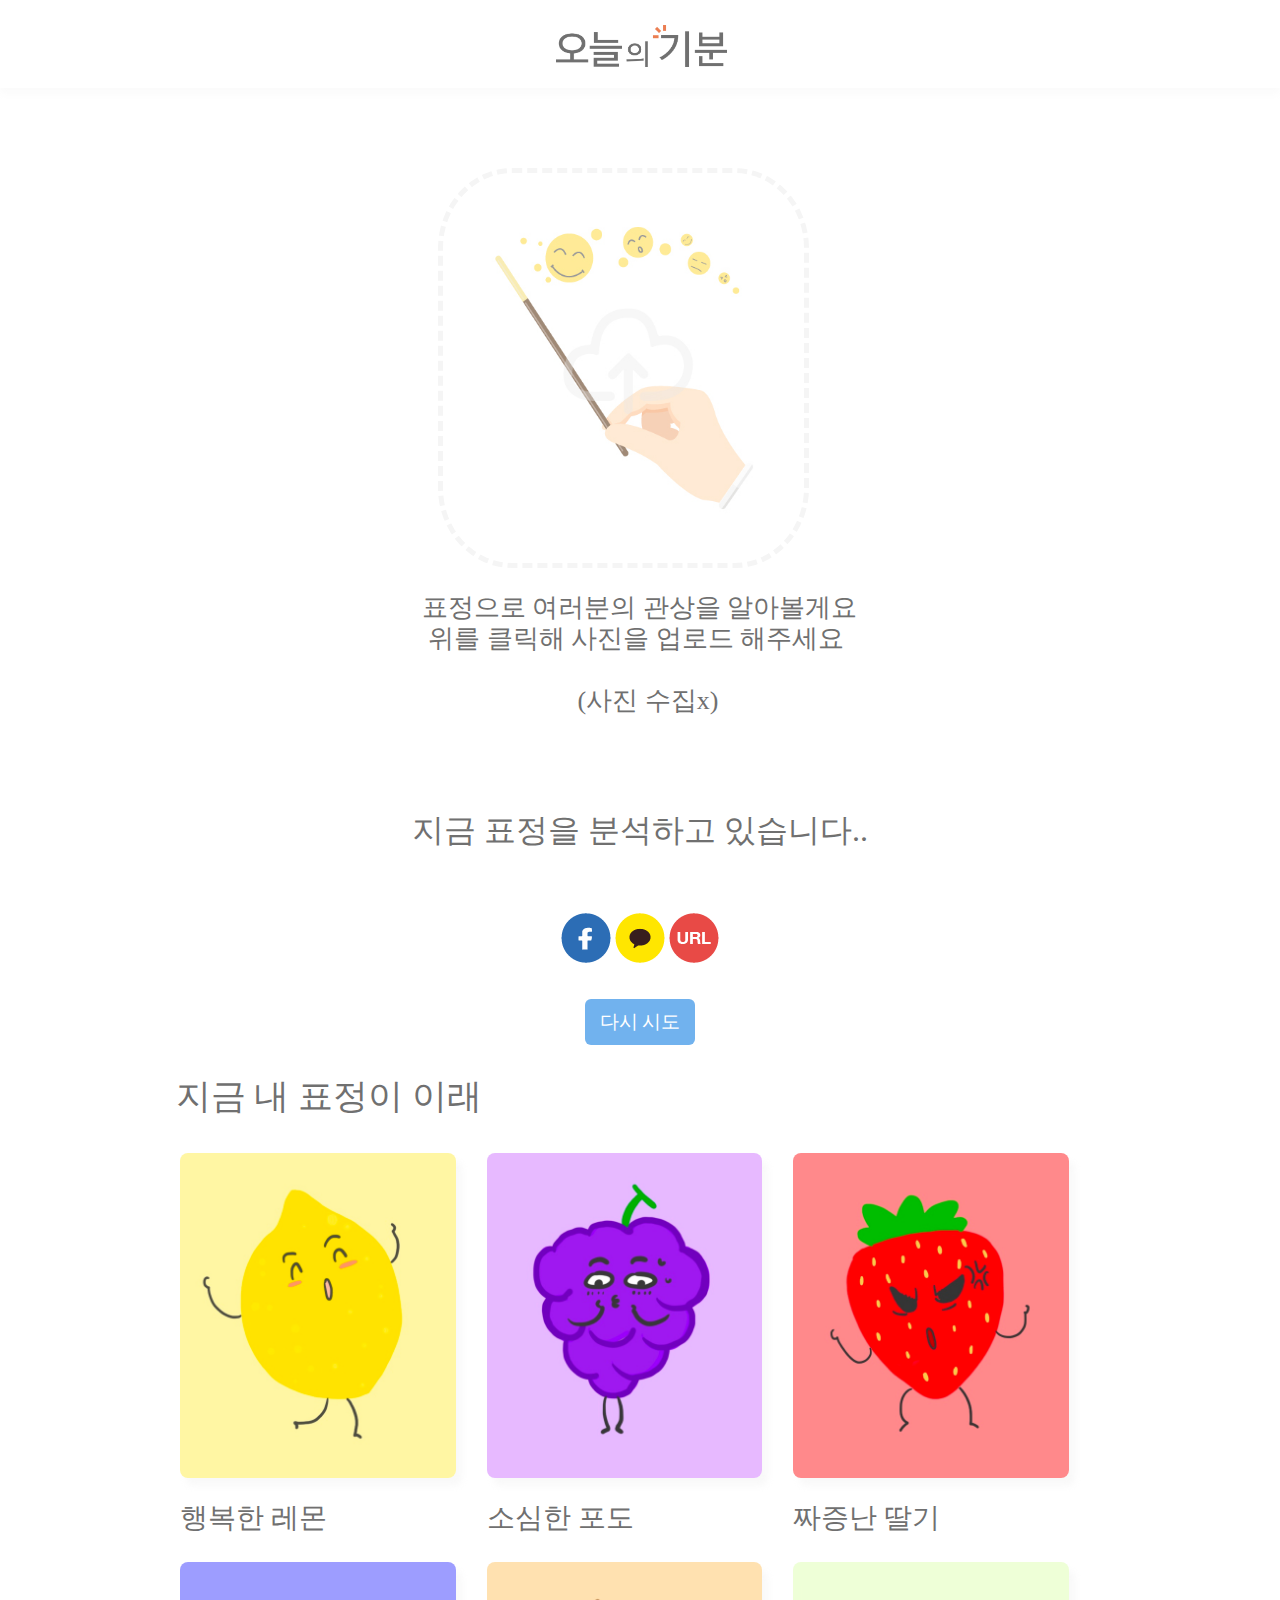
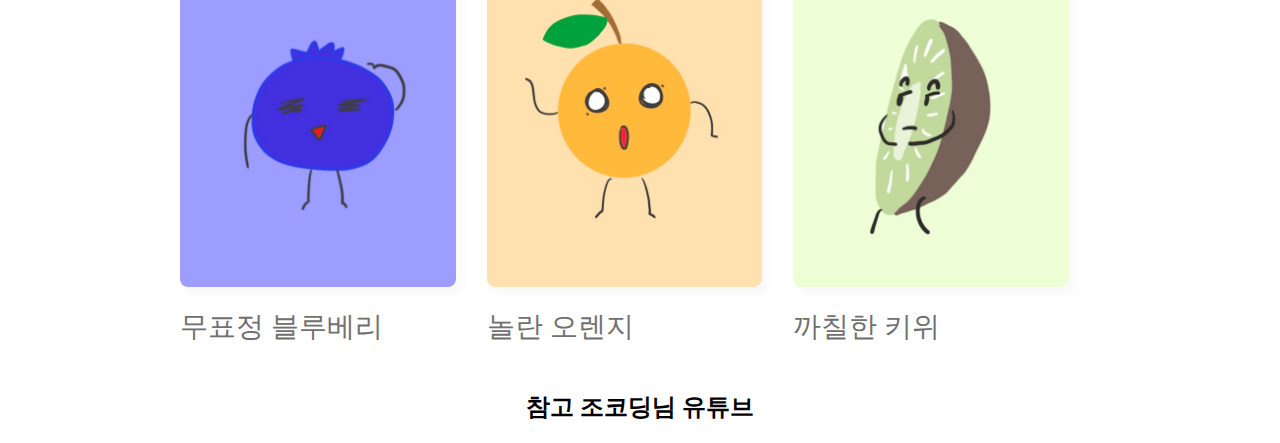
==== commit 2d4d35f0: "search" ====
--- a/index.html
+++ b/index.html
@@ -13,13 +13,14 @@
     <link rel="icon" href="../static/img/lemon.jpg" />
     <link rel="apple-touch-icon" href="../static/img/lemon.jpg" />
     <link rel="short icon" type="image/x-icon" href="../static/img/lemon.jpg" />
-    <title>오늘의 기분</title>
+    <title>표정 관상테스트</title>
     <link rel="stylesheet" href="../static/css/style.css">
     <script src="https://kit.fontawesome.com/f1def33959.js" crossorigin="anonymous"></script>
     <script src="//developers.kakao.com/sdk/js/kakao.min.js"></script>
     <script data-ad-client="ca-pub-9594488126161061" async src="https://pagead2.googlesyndication.com/pagead/js/adsbygoogle.js"></script>
     <script src="https://ads-partners.coupang.com/g.js"></script>
     <meta name="google-site-verification" content="d09FSRKovgcN0aAuSEauOJoinfw4SFYGWG4FFCZR-to" />
+    <meta name="naver-site-verification" content="99c21e8e08f3bc0dd763ed55e57234f3ddfa2994" />
 </head>
 <body>
     <header>
@@ -112,6 +113,13 @@
         <script>
             new PartnersCoupang.G({"id":454222,"template":"carousel","trackingCode":"AF2711028","width":"280","height":"200"});
         </script>
+ 
+    </section>
+    <section class = "inner" style="text-align: center;">
+        <h2>
+        참고
+        <a href="https://www.youtube.com/channel/UCQNE2JmbasNYbjGAcuBiRRg">조코딩님 유튜브</a>
+    </h2>
     </section>
     <script type="text/javascript" src="//t1.daumcdn.net/kas/static/ba.min.js" async></script>
     <script src="https://code.jquery.com/jquery-3.5.1.slim.min.js" integrity="sha256-4+XzXVhsDmqanXGHaHvgh1gMQKX40OUvDEBTu8JcmNs=" crossorigin="anonymous"></script>
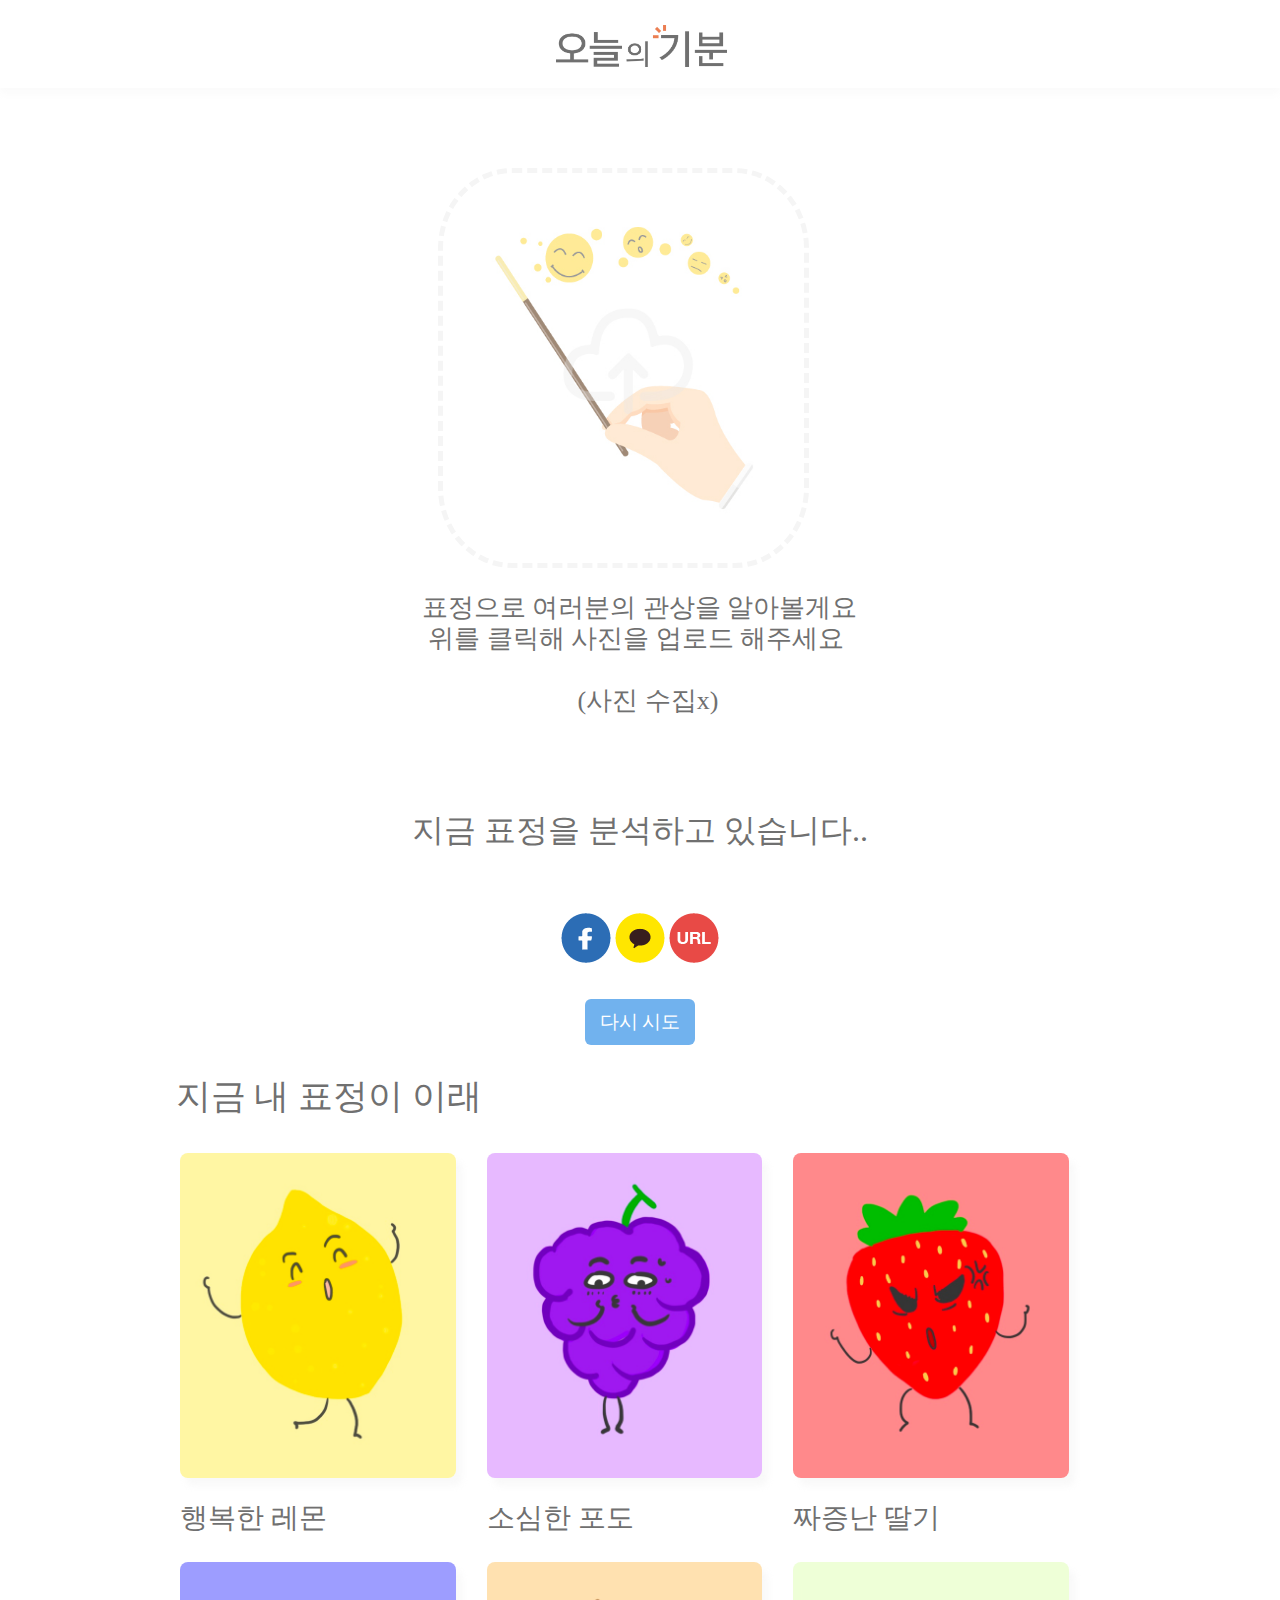
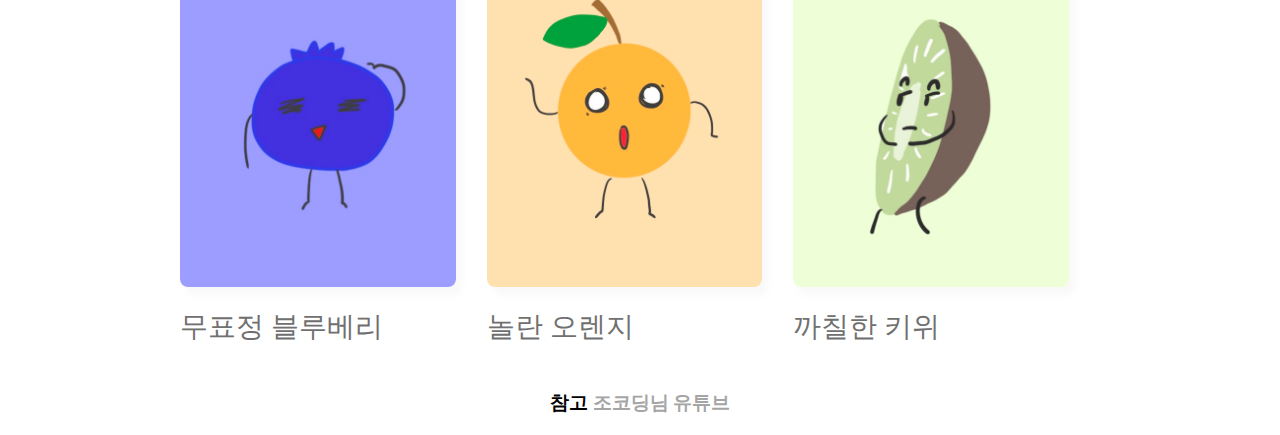
==== commit 46b706ce: "search" ====
--- a/index.html
+++ b/index.html
@@ -116,10 +116,10 @@
  
     </section>
     <section class = "inner" style="text-align: center;">
-        <h2>
+        <h3>
         참고
-        <a href="https://www.youtube.com/channel/UCQNE2JmbasNYbjGAcuBiRRg">조코딩님 유튜브</a>
-    </h2>
+        <a href="https://www.youtube.com/channel/UCQNE2JmbasNYbjGAcuBiRRg" style="color: #a5a5a5;">조코딩님 유튜브</a>
+    </h3>
     </section>
     <script type="text/javascript" src="//t1.daumcdn.net/kas/static/ba.min.js" async></script>
     <script src="https://code.jquery.com/jquery-3.5.1.slim.min.js" integrity="sha256-4+XzXVhsDmqanXGHaHvgh1gMQKX40OUvDEBTu8JcmNs=" crossorigin="anonymous"></script>
